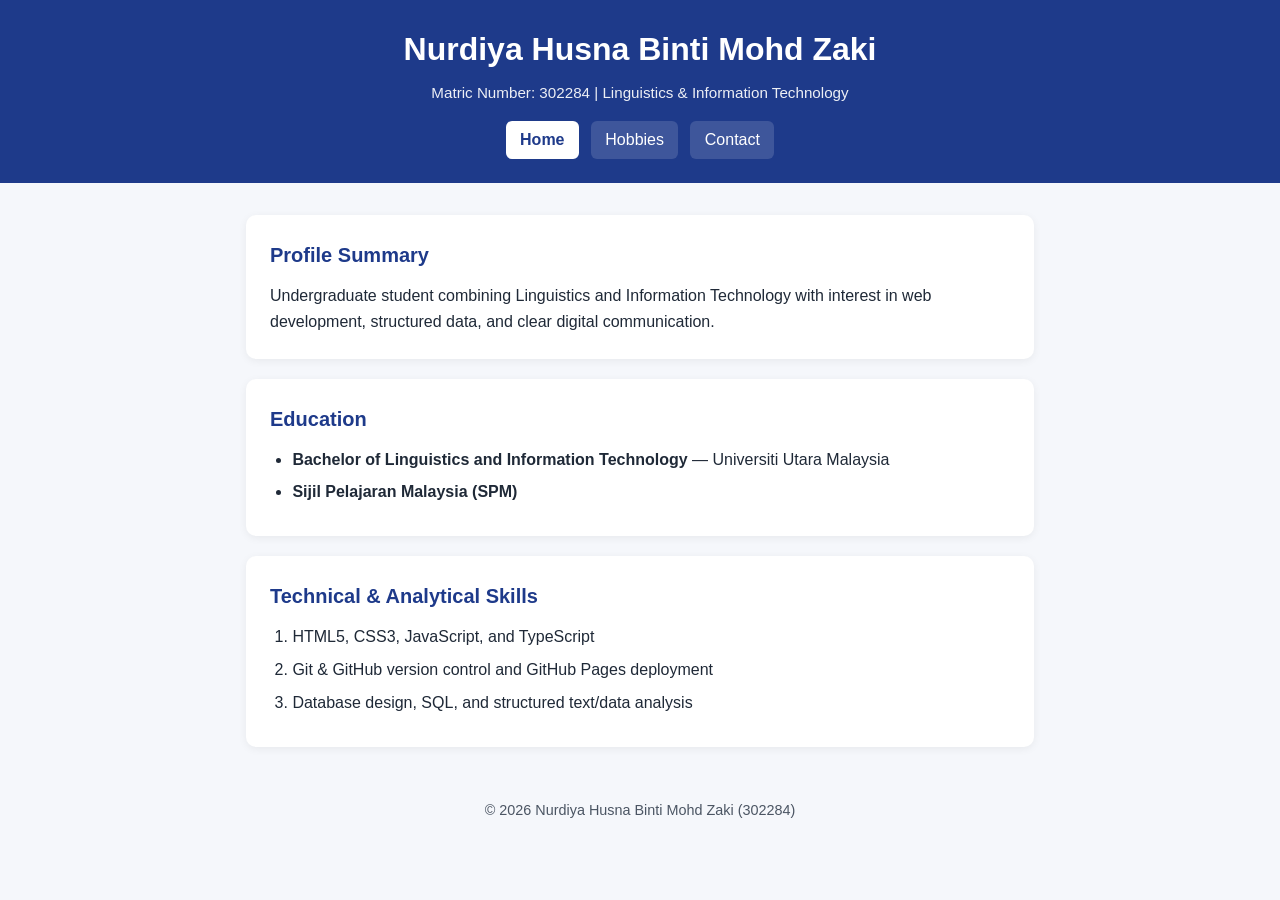
==== index.html @ 5f7b2ba1 "Initial resume site" ====
<!DOCTYPE html>
<html lang="en">
<head>
    <meta charset="UTF-8" />
    <meta name="viewport" content="width=device-width, initial-scale=1.0" />
    <title>Resume - Nurdiya Husna Binti Mohd Zaki</title>
    <link rel="stylesheet" href="style.css" />
</head>
<body>
<header>
    <h1>Nurdiya Husna Binti Mohd Zaki</h1>
    <p>Matric Number: 302284 | Linguistics &amp; Information Technology</p>
    <nav>
        <a href="index.html" class="active">Home</a>
        <a href="hobbies.html">Hobbies</a>
        <a href="contact.html">Contact</a>
    </nav>
</header>

<main>
    <section class="card">
        <h2>Profile Summary</h2>
        <p>
            Undergraduate student combining Linguistics and Information Technology with interest in
            web development, structured data, and clear digital communication.
        </p>
    </section>

    <section class="card">
        <h2>Education</h2>
        <ul>
            <li><strong>Bachelor of Linguistics and Information Technology</strong> — Universiti Utara Malaysia</li>
            <li><strong>Sijil Pelajaran Malaysia (SPM)</strong></li>
        </ul>
    </section>

    <section class="card">
        <h2>Technical &amp; Analytical Skills</h2>
        <ol>
            <li>HTML5, CSS3, JavaScript, and TypeScript</li>
            <li>Git &amp; GitHub version control and GitHub Pages deployment</li>
            <li>Database design, SQL, and structured text/data analysis</li>
        </ol>
    </section>
</main>

<footer>
    <p>&copy; 2026 Nurdiya Husna Binti Mohd Zaki (302284)</p>
</footer>
</body>
</html>
---- style.css ----
* {
    box-sizing: border-box;
    margin: 0;
    padding: 0;
}

body {
    font-family: Arial, Helvetica, sans-serif;
    line-height: 1.6;
    background-color: #f5f7fb;
    color: #1f2937;
}

header {
    background-color: #1e3a8a;
    color: #ffffff;
    padding: 1.5rem 1rem;
    text-align: center;
}

header p {
    margin-top: 0.35rem;
    font-size: 0.95rem;
    opacity: 0.92;
}

nav {
    margin-top: 1rem;
    display: flex;
    justify-content: center;
    gap: 0.75rem;
    flex-wrap: wrap;
}

nav a {
    color: #ffffff;
    text-decoration: none;
    padding: 0.4rem 0.9rem;
    border-radius: 6px;
    background-color: rgba(255, 255, 255, 0.14);
}

nav a:hover,
nav a.active {
    background-color: #ffffff;
    color: #1e3a8a;
    font-weight: bold;
}

main {
    max-width: 820px;
    margin: 2rem auto;
    padding: 0 1rem;
}

.card {
    background-color: #ffffff;
    padding: 1.5rem;
    border-radius: 10px;
    margin-bottom: 1.25rem;
    box-shadow: 0 2px 8px rgba(0, 0, 0, 0.06);
}

.card h2 {
    color: #1e3a8a;
    margin-bottom: 0.75rem;
    font-size: 1.25rem;
}

ul,
ol {
    padding-left: 1.4rem;
}

li {
    margin-bottom: 0.45rem;
}

footer {
    text-align: center;
    padding: 1.25rem 1rem;
    color: #4b5563;
    font-size: 0.9rem;
}
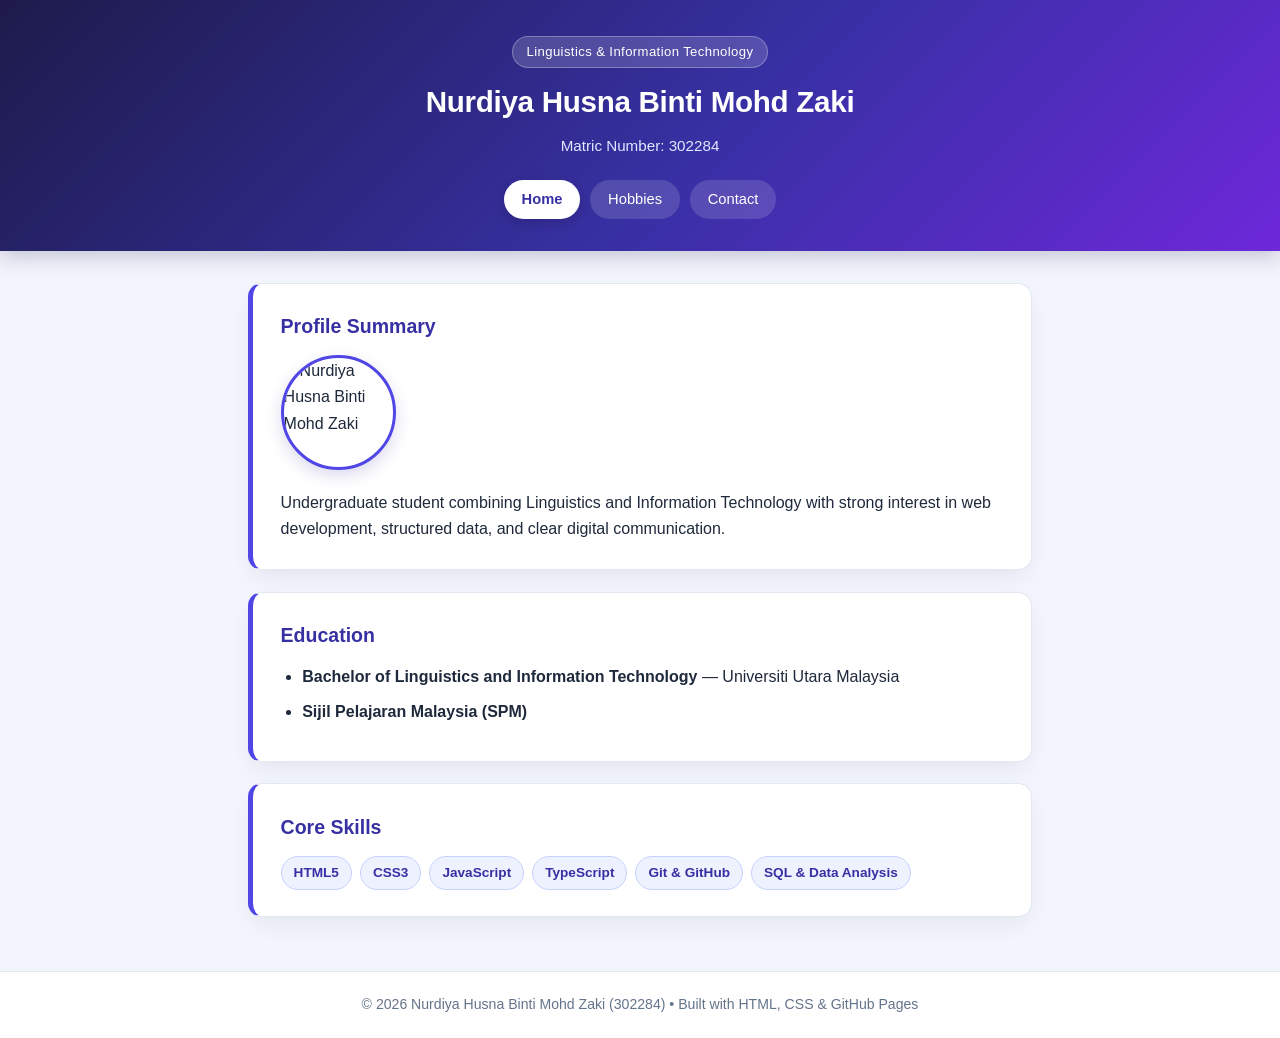
==== commit 1ff3ed60: "Add styling and images to resume pages" ====
--- a/index.html
+++ b/index.html
@@ -8,8 +8,9 @@
 </head>
 <body>
 <header>
+    <span class="role-badge">Linguistics &amp; Information Technology</span>
     <h1>Nurdiya Husna Binti Mohd Zaki</h1>
-    <p>Matric Number: 302284 | Linguistics &amp; Information Technology</p>
+    <p>Matric Number: 302284</p>
     <nav>
         <a href="index.html" class="active">Home</a>
         <a href="hobbies.html">Hobbies</a>
@@ -20,10 +21,13 @@
 <main>
     <section class="card">
         <h2>Profile Summary</h2>
-        <p>
-            Undergraduate student combining Linguistics and Information Technology with interest in
-            web development, structured data, and clear digital communication.
-        </p>
+        <div class="profile-wrap">
+            <img src="images/profile.jpg" alt="Nurdiya Husna Binti Mohd Zaki" class="avatar" />
+            <p>
+                Undergraduate student combining Linguistics and Information Technology with strong interest in
+                web development, structured data, and clear digital communication.
+            </p>
+        </div>
     </section>
 
     <section class="card">
@@ -35,17 +39,20 @@
     </section>
 
     <section class="card">
-        <h2>Technical &amp; Analytical Skills</h2>
-        <ol>
-            <li>HTML5, CSS3, JavaScript, and TypeScript</li>
-            <li>Git &amp; GitHub version control and GitHub Pages deployment</li>
-            <li>Database design, SQL, and structured text/data analysis</li>
-        </ol>
+        <h2>Core Skills</h2>
+        <div class="tags">
+            <span class="tag">HTML5</span>
+            <span class="tag">CSS3</span>
+            <span class="tag">JavaScript</span>
+            <span class="tag">TypeScript</span>
+            <span class="tag">Git &amp; GitHub</span>
+            <span class="tag">SQL &amp; Data Analysis</span>
+        </div>
     </section>
 </main>
 
 <footer>
-    <p>&copy; 2026 Nurdiya Husna Binti Mohd Zaki (302284)</p>
+    <p>&copy; 2026 Nurdiya Husna Binti Mohd Zaki (302284) &bull; Built with HTML, CSS &amp; GitHub Pages</p>
 </footer>
 </body>
 </html>
--- a/style.css
+++ b/style.css
@@ -4,81 +4,187 @@
     padding: 0;
 }
 
+:root {
+    --bg: #f3f5fc;
+    --surface: #ffffff;
+    --primary: #3730a3;
+    --primary-mid: #4f46e5;
+    --accent: #ec4899;
+    --text: #1e293b;
+    --muted: #64748b;
+    --border: #e2e8f0;
+    --shadow: 0 10px 25px -5px rgba(30, 41, 59, 0.08);
+}
+
 body {
-    font-family: Arial, Helvetica, sans-serif;
-    line-height: 1.6;
-    background-color: #f5f7fb;
-    color: #1f2937;
+    font-family: "Segoe UI", Tahoma, Geneva, Verdana, sans-serif;
+    line-height: 1.65;
+    background-color: var(--bg);
+    color: var(--text);
+    min-height: 100vh;
+    display: flex;
+    flex-direction: column;
 }
 
 header {
-    background-color: #1e3a8a;
+    background: linear-gradient(135deg, #1e1b4b 0%, #3730a3 55%, #6d28d9 100%);
     color: #ffffff;
-    padding: 1.5rem 1rem;
+    padding: 2.25rem 1.25rem 2rem;
     text-align: center;
+    box-shadow: 0 6px 20px rgba(30, 27, 75, 0.22);
+}
+
+.role-badge {
+    display: inline-block;
+    background-color: rgba(255, 255, 255, 0.16);
+    border: 1px solid rgba(255, 255, 255, 0.28);
+    padding: 0.25rem 0.85rem;
+    border-radius: 999px;
+    font-size: 0.82rem;
+    letter-spacing: 0.4px;
+    margin-bottom: 0.65rem;
+}
+
+header h1 {
+    font-size: 1.85rem;
+    font-weight: 700;
+    letter-spacing: -0.3px;
 }
 
 header p {
-    margin-top: 0.35rem;
+    margin-top: 0.4rem;
     font-size: 0.95rem;
-    opacity: 0.92;
+    color: #e0e7ff;
 }
 
 nav {
-    margin-top: 1rem;
+    margin-top: 1.35rem;
     display: flex;
     justify-content: center;
-    gap: 0.75rem;
+    gap: 0.65rem;
     flex-wrap: wrap;
 }
 
 nav a {
     color: #ffffff;
     text-decoration: none;
-    padding: 0.4rem 0.9rem;
-    border-radius: 6px;
+    padding: 0.45rem 1.1rem;
+    border-radius: 999px;
     background-color: rgba(255, 255, 255, 0.14);
+    font-size: 0.92rem;
+    font-weight: 500;
+    transition: all 0.22s ease;
 }
 
-nav a:hover,
+nav a:hover {
+    background-color: rgba(255, 255, 255, 0.28);
+    transform: translateY(-1px);
+}
+
 nav a.active {
     background-color: #ffffff;
-    color: #1e3a8a;
-    font-weight: bold;
+    color: var(--primary);
+    font-weight: 700;
+    box-shadow: 0 4px 12px rgba(0, 0, 0, 0.14);
 }
 
 main {
+    width: 100%;
     max-width: 820px;
     margin: 2rem auto;
-    padding: 0 1rem;
+    padding: 0 1.1rem;
+    flex: 1;
 }
 
 .card {
-    background-color: #ffffff;
-    padding: 1.5rem;
-    border-radius: 10px;
-    margin-bottom: 1.25rem;
-    box-shadow: 0 2px 8px rgba(0, 0, 0, 0.06);
+    background-color: var(--surface);
+    padding: 1.65rem 1.75rem;
+    border-radius: 14px;
+    margin-bottom: 1.35rem;
+    border: 1px solid var(--border);
+    border-left: 5px solid var(--primary-mid);
+    box-shadow: var(--shadow);
+    transition: transform 0.22s ease, box-shadow 0.22s ease;
+}
+
+.card:hover {
+    transform: translateY(-3px);
+    box-shadow: 0 14px 30px -8px rgba(30, 41, 59, 0.13);
 }
 
 .card h2 {
-    color: #1e3a8a;
-    margin-bottom: 0.75rem;
-    font-size: 1.25rem;
+    color: var(--primary);
+    margin-bottom: 0.8rem;
+    font-size: 1.22rem;
+    display: flex;
+    align-items: center;
+    gap: 0.45rem;
+}
+
+.profile-wrap {
+    display: flex;
+    align-items: center;
+    gap: 1.25rem;
+    flex-wrap: wrap;
+}
+
+.avatar {
+    width: 115px;
+    height: 115px;
+    object-fit: cover;
+    border-radius: 50%;
+    border: 3px solid var(--primary-mid);
+    box-shadow: 0 6px 16px rgba(55, 48, 163, 0.18);
+}
+
+.banner-img {
+    width: 100%;
+    max-height: 240px;
+    object-fit: cover;
+    border-radius: 10px;
+    margin-bottom: 1rem;
+    border: 1px solid var(--border);
+}
+
+.tags {
+    display: flex;
+    flex-wrap: wrap;
+    gap: 0.5rem;
+    margin-top: 0.5rem;
+}
+
+.tag {
+    background-color: #eef2ff;
+    color: var(--primary);
+    border: 1px solid #c7d2fe;
+    padding: 0.3rem 0.75rem;
+    border-radius: 999px;
+    font-size: 0.85rem;
+    font-weight: 600;
 }
 
 ul,
 ol {
-    padding-left: 1.4rem;
+    padding-left: 1.35rem;
 }
 
 li {
-    margin-bottom: 0.45rem;
+    margin-bottom: 0.55rem;
+}
+
+a {
+    color: var(--primary-mid);
+}
+
+a:hover {
+    color: var(--accent);
 }
 
 footer {
     text-align: center;
-    padding: 1.25rem 1rem;
-    color: #4b5563;
-    font-size: 0.9rem;
+    padding: 1.35rem 1rem;
+    color: var(--muted);
+    font-size: 0.88rem;
+    border-top: 1px solid var(--border);
+    background-color: #ffffff;
 }
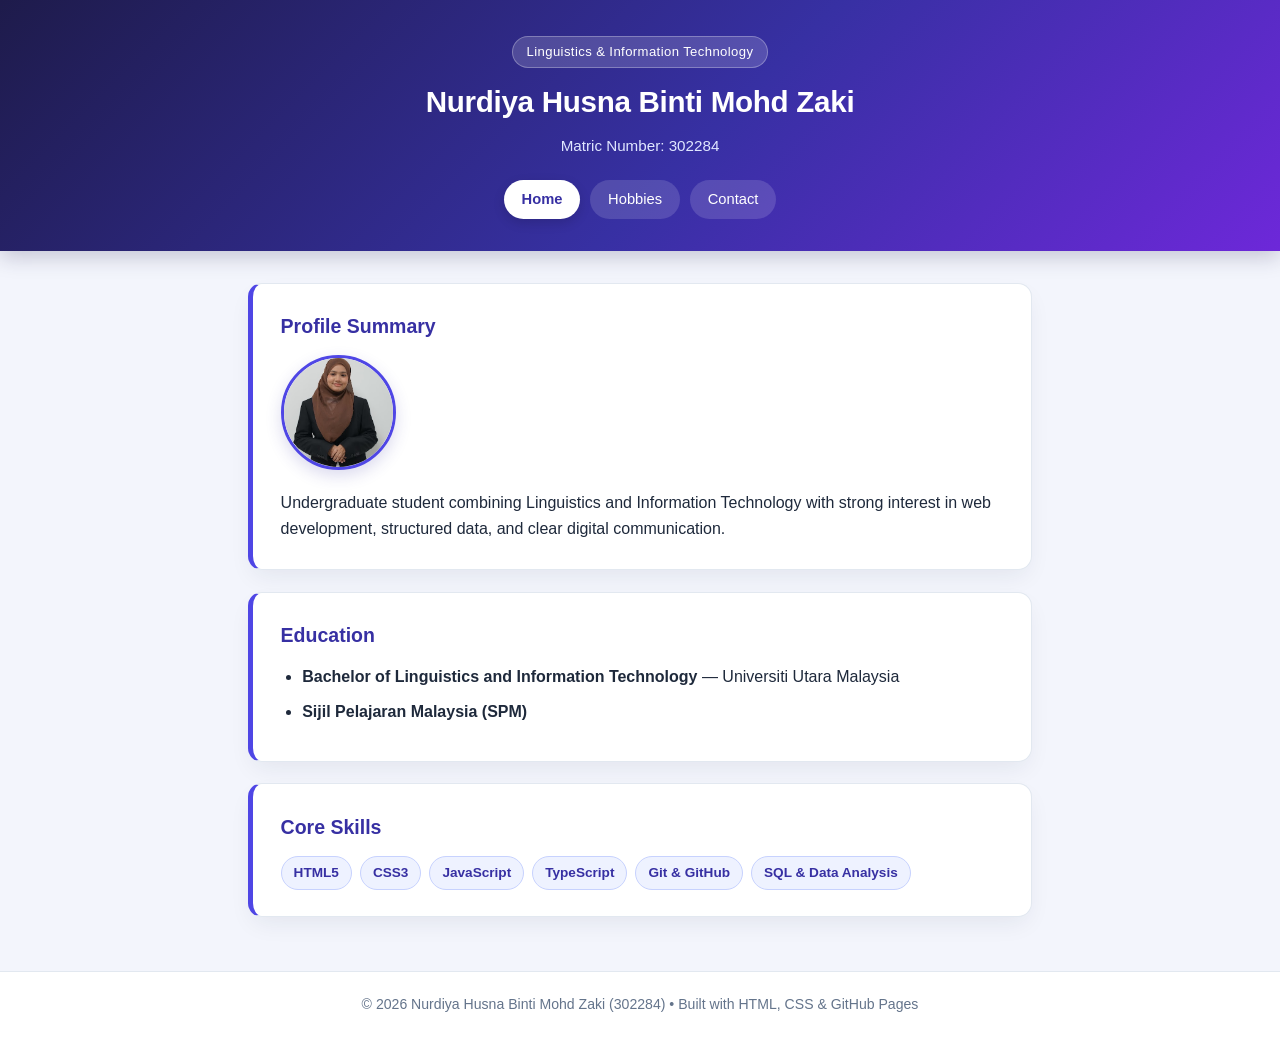
==== commit a6815da6: "Fix profile image extension case to JPG" ====
--- a/index.html
+++ b/index.html
@@ -22,7 +22,7 @@
     <section class="card">
         <h2>Profile Summary</h2>
         <div class="profile-wrap">
-            <img src="images/profile.jpg" alt="Nurdiya Husna Binti Mohd Zaki" class="avatar" />
+            <img src="images/profile.JPG" alt="Nurdiya Husna Binti Mohd Zaki" class="avatar" />
             <p>
                 Undergraduate student combining Linguistics and Information Technology with strong interest in
                 web development, structured data, and clear digital communication.
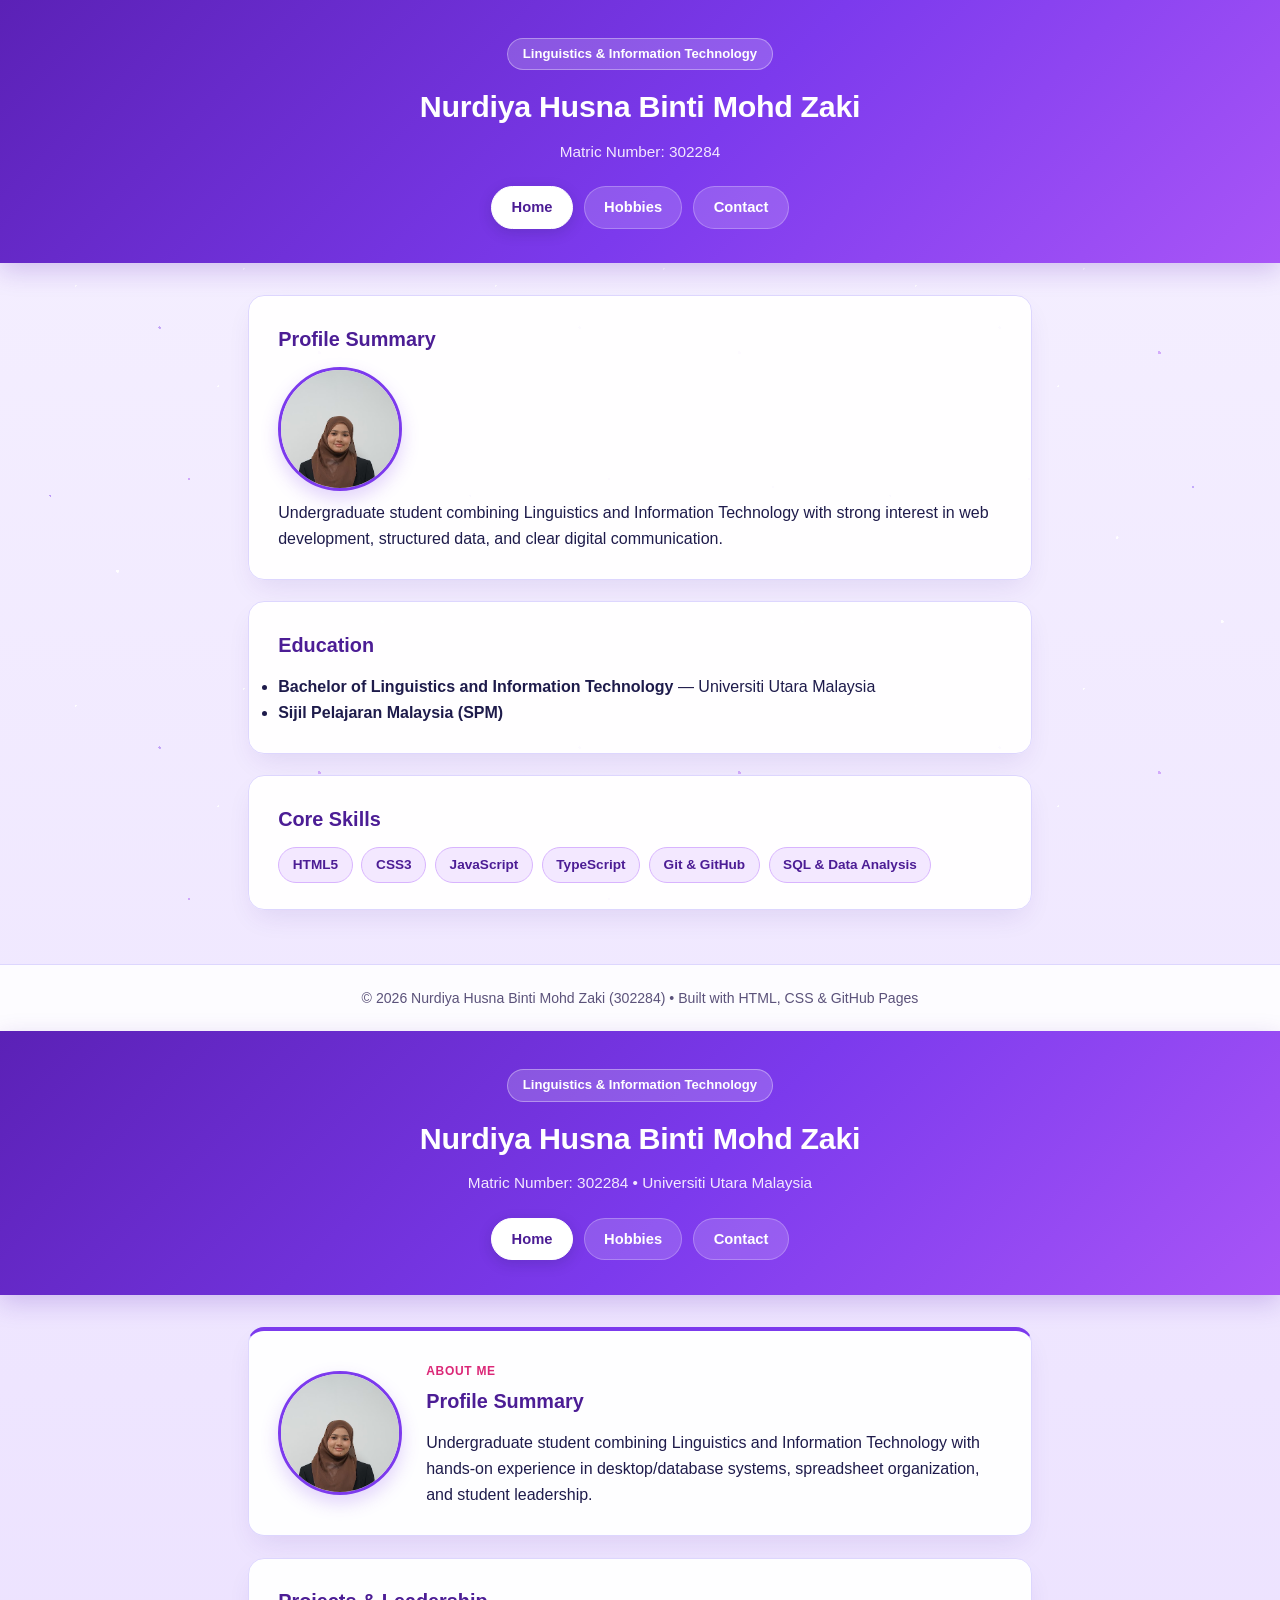
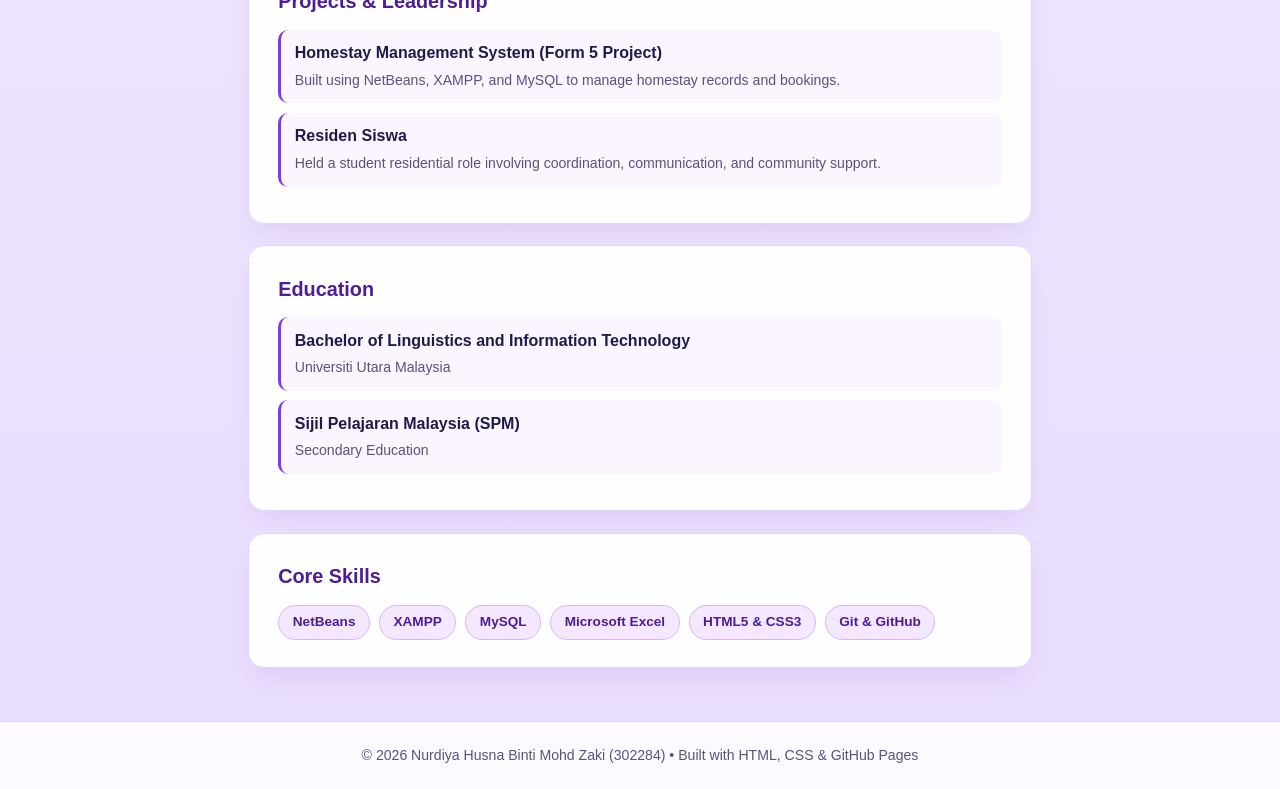
==== commit 46a001c4: "Add soft purple starry background and button press color state" ====
--- a/index.html
+++ b/index.html
@@ -55,4 +55,84 @@
     <p>&copy; 2026 Nurdiya Husna Binti Mohd Zaki (302284) &bull; Built with HTML, CSS &amp; GitHub Pages</p>
 </footer>
 </body>
+</html><!DOCTYPE html>
+<html lang="en">
+<head>
+    <meta charset="UTF-8" />
+    <meta name="viewport" content="width=device-width, initial-scale=1.0" />
+    <title>Resume - Nurdiya Husna Binti Mohd Zaki</title>
+    <link rel="stylesheet" href="style.css" />
+</head>
+<body>
+<header>
+    <div class="header-inner">
+        <span class="role-badge">Linguistics &amp; Information Technology</span>
+        <h1>Nurdiya Husna Binti Mohd Zaki</h1>
+        <p>Matric Number: 302284 &bull; Universiti Utara Malaysia</p>
+        <nav>
+            <a href="index.html" class="active">Home</a>
+            <a href="hobbies.html">Hobbies</a>
+            <a href="contact.html">Contact</a>
+        </nav>
+    </div>
+</header>
+
+<main>
+    <section class="card hero-card">
+        <img src="images/profile.JPG" alt="Profile photo of Nurdiya Husna" class="avatar" />
+        <div class="hero-text">
+            <span class="mini-label">About Me</span>
+            <h2>Profile Summary</h2>
+            <p>
+                Undergraduate student combining Linguistics and Information Technology with hands-on
+                experience in desktop/database systems, spreadsheet organization, and student leadership.
+            </p>
+        </div>
+    </section>
+
+    <section class="card">
+        <h2>Projects &amp; Leadership</h2>
+        <ul class="clean-list">
+            <li>
+                <strong>Homestay Management System (Form 5 Project)</strong>
+                <span>Built using NetBeans, XAMPP, and MySQL to manage homestay records and bookings.</span>
+            </li>
+            <li>
+                <strong>Residen Siswa</strong>
+                <span>Held a student residential role involving coordination, communication, and community support.</span>
+            </li>
+        </ul>
+    </section>
+
+    <section class="card">
+        <h2>Education</h2>
+        <ul class="clean-list">
+            <li>
+                <strong>Bachelor of Linguistics and Information Technology</strong>
+                <span>Universiti Utara Malaysia</span>
+            </li>
+            <li>
+                <strong>Sijil Pelajaran Malaysia (SPM)</strong>
+                <span>Secondary Education</span>
+            </li>
+        </ul>
+    </section>
+
+    <section class="card">
+        <h2>Core Skills</h2>
+        <div class="tags">
+            <span class="tag">NetBeans</span>
+            <span class="tag">XAMPP</span>
+            <span class="tag">MySQL</span>
+            <span class="tag">Microsoft Excel</span>
+            <span class="tag">HTML5 &amp; CSS3</span>
+            <span class="tag">Git &amp; GitHub</span>
+        </div>
+    </section>
+</main>
+
+<footer>
+    <p>&copy; 2026 Nurdiya Husna Binti Mohd Zaki (302284) &bull; Built with HTML, CSS &amp; GitHub Pages</p>
+</footer>
+</body>
 </html>
--- a/style.css
+++ b/style.css
@@ -5,75 +5,114 @@
 }
 
 :root {
-    --bg: #f3f5fc;
-    --surface: #ffffff;
-    --primary: #3730a3;
-    --primary-mid: #4f46e5;
-    --accent: #ec4899;
-    --text: #1e293b;
-    --muted: #64748b;
-    --border: #e2e8f0;
-    --shadow: 0 10px 25px -5px rgba(30, 41, 59, 0.08);
+    --bg-top: #f5f0ff;
+    --bg-bottom: #e9ddff;
+    --surface: rgba(255, 255, 255, 0.94);
+    --primary: #4c1d95;
+    --primary-mid: #7c3aed;
+    --accent: #db2777;
+    --soft-purple: #f3e8ff;
+    --text: #1e1b4b;
+    --muted: #5b527a;
+    --border: #ddd6fe;
+    --shadow: 0 12px 28px -8px rgba(76, 29, 149, 0.12);
 }
 
 body {
     font-family: "Segoe UI", Tahoma, Geneva, Verdana, sans-serif;
     line-height: 1.65;
-    background-color: var(--bg);
+    background: linear-gradient(180deg, var(--bg-top) 0%, var(--bg-bottom) 100%);
     color: var(--text);
     min-height: 100vh;
     display: flex;
     flex-direction: column;
+    position: relative;
+    overflow-x: hidden;
+}
+
+/* Bintang-bintang halus di latar belakang */
+body::before {
+    content: "";
+    position: fixed;
+    inset: 0;
+    pointer-events: none;
+    z-index: 0;
+    background-image:
+            radial-gradient(2px 2px at 12% 18%, rgba(124, 58, 237, 0.45) 50%, transparent 55%),
+            radial-gradient(3px 3px at 28% 36%, rgba(255, 255, 255, 0.95) 50%, transparent 55%),
+            radial-gradient(2px 2px at 45% 14%, rgba(168, 85, 247, 0.45) 50%, transparent 55%),
+            radial-gradient(2.5px 2.5px at 66% 28%, rgba(255, 255, 255, 0.9) 50%, transparent 55%),
+            radial-gradient(2px 2px at 84% 16%, rgba(139, 92, 246, 0.45) 50%, transparent 55%),
+            radial-gradient(3px 3px at 91% 48%, rgba(255, 255, 255, 0.9) 50%, transparent 55%),
+            radial-gradient(2px 2px at 18% 68%, rgba(255, 255, 255, 0.88) 50%, transparent 55%),
+            radial-gradient(2.5px 2.5px at 38% 78%, rgba(124, 58, 237, 0.4) 50%, transparent 55%),
+            radial-gradient(2px 2px at 58% 64%, rgba(255, 255, 255, 0.9) 50%, transparent 55%),
+            radial-gradient(3px 3px at 76% 84%, rgba(168, 85, 247, 0.42) 50%, transparent 55%),
+            radial-gradient(2px 2px at 52% 92%, rgba(255, 255, 255, 0.85) 50%, transparent 55%);
+    background-size: 420px 420px;
+}
+
+header,
+main,
+footer {
+    position: relative;
+    z-index: 1;
 }
 
 header {
-    background: linear-gradient(135deg, #1e1b4b 0%, #3730a3 55%, #6d28d9 100%);
+    background: linear-gradient(135deg, #5b21b6 0%, #7c3aed 55%, #a855f7 100%);
     color: #ffffff;
-    padding: 2.25rem 1.25rem 2rem;
+    padding: 2.35rem 1.25rem 2.15rem;
     text-align: center;
-    box-shadow: 0 6px 20px rgba(30, 27, 75, 0.22);
+    box-shadow: 0 8px 24px rgba(91, 33, 182, 0.22);
+}
+
+.header-inner {
+    max-width: 820px;
+    margin: 0 auto;
 }
 
 .role-badge {
     display: inline-block;
-    background-color: rgba(255, 255, 255, 0.16);
-    border: 1px solid rgba(255, 255, 255, 0.28);
-    padding: 0.25rem 0.85rem;
+    background-color: rgba(255, 255, 255, 0.18);
+    border: 1px solid rgba(255, 255, 255, 0.35);
+    padding: 0.28rem 0.9rem;
     border-radius: 999px;
     font-size: 0.82rem;
-    letter-spacing: 0.4px;
-    margin-bottom: 0.65rem;
+    font-weight: 600;
+    margin-bottom: 0.7rem;
 }
 
 header h1 {
-    font-size: 1.85rem;
+    font-size: 1.9rem;
     font-weight: 700;
     letter-spacing: -0.3px;
 }
 
 header p {
-    margin-top: 0.4rem;
-    font-size: 0.95rem;
-    color: #e0e7ff;
+    margin-top: 0.45rem;
+    font-size: 0.96rem;
+    color: #f3e8ff;
 }
 
 nav {
-    margin-top: 1.35rem;
+    margin-top: 1.4rem;
     display: flex;
     justify-content: center;
-    gap: 0.65rem;
+    gap: 0.7rem;
     flex-wrap: wrap;
 }
 
 nav a {
     color: #ffffff;
     text-decoration: none;
-    padding: 0.45rem 1.1rem;
+    padding: 0.5rem 1.2rem;
     border-radius: 999px;
-    background-color: rgba(255, 255, 255, 0.14);
+    background-color: rgba(255, 255, 255, 0.16);
+    border: 1px solid rgba(255, 255, 255, 0.25);
     font-size: 0.92rem;
-    font-weight: 500;
-    transition: all 0.22s ease;
+    font-weight: 600;
+    transition: background-color 0.18s ease, color 0.18s ease, transform 0.15s ease, box-shadow 0.18s ease;
 }
 
 nav a:hover {
@@ -81,103 +120,126 @@
     transform: translateY(-1px);
 }
 
+/* Bila butang ditekan */
+nav a:active {
+    background-color: #f43f5e;
+    border-color: #fda4af;
+    color: #ffffff;
+    transform: scale(0.95);
+    box-shadow: 0 2px 8px rgba(244, 63, 94, 0.35);
+}
+
+/* Butang halaman yang sedang aktif */
 nav a.active {
     background-color: #ffffff;
+    border-color: #ffffff;
     color: var(--primary);
     font-weight: 700;
-    box-shadow: 0 4px 12px rgba(0, 0, 0, 0.14);
+    box-shadow: 0 4px 14px rgba(30, 27, 75, 0.18);
+}
+
+nav a.active:active {
+    background-color: #fde047;
+    border-color: #fef08a;
+    color: #1e1b4b;
+    transform: scale(0.95);
 }
 
 main {
     width: 100%;
     max-width: 820px;
     margin: 2rem auto;
-    padding: 0 1.1rem;
+    padding: 0 1.15rem;
     flex: 1;
 }
 
 .card {
     background-color: var(--surface);
-    padding: 1.65rem 1.75rem;
-    border-radius: 14px;
+    padding: 1.65rem 1.8rem;
+    border-radius: 16px;
     margin-bottom: 1.35rem;
     border: 1px solid var(--border);
-    border-left: 5px solid var(--primary-mid);
     box-shadow: var(--shadow);
-    transition: transform 0.22s ease, box-shadow 0.22s ease;
+    transition: transform 0.2s ease, box-shadow 0.2s ease;
 }
 
 .card:hover {
-    transform: translateY(-3px);
-    box-shadow: 0 14px 30px -8px rgba(30, 41, 59, 0.13);
+    transform: translateY(-2px);
+    box-shadow: 0 16px 32px -10px rgba(76, 29, 149, 0.16);
+}
+
+.hero-card {
+    display: flex;
+    align-items: center;
+    gap: 1.5rem;
+    border-top: 4px solid var(--primary-mid);
+}
+
+.avatar {
+    width: 124px;
+    height: 124px;
+    flex-shrink: 0;
+    object-fit: cover;
+    object-position: center top;
+    border-radius: 50%;
+    border: 3px solid var(--primary-mid);
+    background-color: var(--soft-purple);
+    box-shadow: 0 8px 18px rgba(124, 58, 237, 0.22);
+}
+
+.mini-label {
+    display: inline-block;
+    font-size: 0.75rem;
+    font-weight: 700;
+    text-transform: uppercase;
+    letter-spacing: 0.7px;
+    color: var(--accent);
+    margin-bottom: 0.2rem;
 }
 
 .card h2 {
     color: var(--primary);
-    margin-bottom: 0.8rem;
-    font-size: 1.22rem;
-    display: flex;
-    align-items: center;
-    gap: 0.45rem;
-}
-
-.profile-wrap {
-    display: flex;
-    align-items: center;
-    gap: 1.25rem;
+    margin-bottom: 0.75rem;
+    font-size: 1.24rem;
+}
+
+.clean-list {
+    list-style: none;
+    padding-left: 0;
+}
+
+.clean-list li {
+    padding: 0.65rem 0.85rem;
+    border-radius: 10px;
+    background-color: #faf5ff;
+    border-left: 3px solid var(--primary-mid);
+    margin-bottom: 0.6rem;
+}
+
+.clean-list li strong {
+    display: block;
+    color: var(--text);
+}
+
+.clean-list li span {
+    font-size: 0.88rem;
+    color: var(--muted);
+}
+
+.tags {
+    display: flex;
     flex-wrap: wrap;
-}
-
-.avatar {
-    width: 115px;
-    height: 115px;
-    object-fit: cover;
-    border-radius: 50%;
-    border: 3px solid var(--primary-mid);
-    box-shadow: 0 6px 16px rgba(55, 48, 163, 0.18);
-}
-
-.banner-img {
-    width: 100%;
-    max-height: 240px;
-    object-fit: cover;
-    border-radius: 10px;
-    margin-bottom: 1rem;
-    border: 1px solid var(--border);
-}
-
-.tags {
-    display: flex;
-    flex-wrap: wrap;
-    gap: 0.5rem;
-    margin-top: 0.5rem;
+    gap: 0.55rem;
 }
 
 .tag {
-    background-color: #eef2ff;
+    background-color: var(--soft-purple);
     color: var(--primary);
-    border: 1px solid #c7d2fe;
-    padding: 0.3rem 0.75rem;
+    border: 1px solid #d8b4fe;
+    padding: 0.35rem 0.85rem;
     border-radius: 999px;
     font-size: 0.85rem;
     font-weight: 600;
-}
-
-ul,
-ol {
-    padding-left: 1.35rem;
-}
-
-li {
-    margin-bottom: 0.55rem;
-}
-
-a {
-    color: var(--primary-mid);
-}
-
-a:hover {
-    color: var(--accent);
 }
 
 footer {
@@ -186,5 +248,12 @@
     color: var(--muted);
     font-size: 0.88rem;
     border-top: 1px solid var(--border);
-    background-color: #ffffff;
+    background-color: rgba(255, 255, 255, 0.85);
+}
+
+@media (max-width: 600px) {
+    .hero-card {
+        flex-direction: column;
+        text-align: center;
+    }
 }
--- a/style.css
+++ b/style.css
@@ -5,75 +5,114 @@
 }
 
 :root {
-    --bg: #f3f5fc;
-    --surface: #ffffff;
-    --primary: #3730a3;
-    --primary-mid: #4f46e5;
-    --accent: #ec4899;
-    --text: #1e293b;
-    --muted: #64748b;
-    --border: #e2e8f0;
-    --shadow: 0 10px 25px -5px rgba(30, 41, 59, 0.08);
+    --bg-top: #f5f0ff;
+    --bg-bottom: #e9ddff;
+    --surface: rgba(255, 255, 255, 0.94);
+    --primary: #4c1d95;
+    --primary-mid: #7c3aed;
+    --accent: #db2777;
+    --soft-purple: #f3e8ff;
+    --text: #1e1b4b;
+    --muted: #5b527a;
+    --border: #ddd6fe;
+    --shadow: 0 12px 28px -8px rgba(76, 29, 149, 0.12);
 }
 
 body {
     font-family: "Segoe UI", Tahoma, Geneva, Verdana, sans-serif;
     line-height: 1.65;
-    background-color: var(--bg);
+    background: linear-gradient(180deg, var(--bg-top) 0%, var(--bg-bottom) 100%);
     color: var(--text);
     min-height: 100vh;
     display: flex;
     flex-direction: column;
+    position: relative;
+    overflow-x: hidden;
+}
+
+/* Bintang-bintang halus di latar belakang */
+body::before {
+    content: "";
+    position: fixed;
+    inset: 0;
+    pointer-events: none;
+    z-index: 0;
+    background-image:
+            radial-gradient(2px 2px at 12% 18%, rgba(124, 58, 237, 0.45) 50%, transparent 55%),
+            radial-gradient(3px 3px at 28% 36%, rgba(255, 255, 255, 0.95) 50%, transparent 55%),
+            radial-gradient(2px 2px at 45% 14%, rgba(168, 85, 247, 0.45) 50%, transparent 55%),
+            radial-gradient(2.5px 2.5px at 66% 28%, rgba(255, 255, 255, 0.9) 50%, transparent 55%),
+            radial-gradient(2px 2px at 84% 16%, rgba(139, 92, 246, 0.45) 50%, transparent 55%),
+            radial-gradient(3px 3px at 91% 48%, rgba(255, 255, 255, 0.9) 50%, transparent 55%),
+            radial-gradient(2px 2px at 18% 68%, rgba(255, 255, 255, 0.88) 50%, transparent 55%),
+            radial-gradient(2.5px 2.5px at 38% 78%, rgba(124, 58, 237, 0.4) 50%, transparent 55%),
+            radial-gradient(2px 2px at 58% 64%, rgba(255, 255, 255, 0.9) 50%, transparent 55%),
+            radial-gradient(3px 3px at 76% 84%, rgba(168, 85, 247, 0.42) 50%, transparent 55%),
+            radial-gradient(2px 2px at 52% 92%, rgba(255, 255, 255, 0.85) 50%, transparent 55%);
+    background-size: 420px 420px;
+}
+
+header,
+main,
+footer {
+    position: relative;
+    z-index: 1;
 }
 
 header {
-    background: linear-gradient(135deg, #1e1b4b 0%, #3730a3 55%, #6d28d9 100%);
+    background: linear-gradient(135deg, #5b21b6 0%, #7c3aed 55%, #a855f7 100%);
     color: #ffffff;
-    padding: 2.25rem 1.25rem 2rem;
+    padding: 2.35rem 1.25rem 2.15rem;
     text-align: center;
-    box-shadow: 0 6px 20px rgba(30, 27, 75, 0.22);
+    box-shadow: 0 8px 24px rgba(91, 33, 182, 0.22);
+}
+
+.header-inner {
+    max-width: 820px;
+    margin: 0 auto;
 }
 
 .role-badge {
     display: inline-block;
-    background-color: rgba(255, 255, 255, 0.16);
-    border: 1px solid rgba(255, 255, 255, 0.28);
-    padding: 0.25rem 0.85rem;
+    background-color: rgba(255, 255, 255, 0.18);
+    border: 1px solid rgba(255, 255, 255, 0.35);
+    padding: 0.28rem 0.9rem;
     border-radius: 999px;
     font-size: 0.82rem;
-    letter-spacing: 0.4px;
-    margin-bottom: 0.65rem;
+    font-weight: 600;
+    margin-bottom: 0.7rem;
 }
 
 header h1 {
-    font-size: 1.85rem;
+    font-size: 1.9rem;
     font-weight: 700;
     letter-spacing: -0.3px;
 }
 
 header p {
-    margin-top: 0.4rem;
-    font-size: 0.95rem;
-    color: #e0e7ff;
+    margin-top: 0.45rem;
+    font-size: 0.96rem;
+    color: #f3e8ff;
 }
 
 nav {
-    margin-top: 1.35rem;
+    margin-top: 1.4rem;
     display: flex;
     justify-content: center;
-    gap: 0.65rem;
+    gap: 0.7rem;
     flex-wrap: wrap;
 }
 
 nav a {
     color: #ffffff;
     text-decoration: none;
-    padding: 0.45rem 1.1rem;
+    padding: 0.5rem 1.2rem;
     border-radius: 999px;
-    background-color: rgba(255, 255, 255, 0.14);
+    background-color: rgba(255, 255, 255, 0.16);
+    border: 1px solid rgba(255, 255, 255, 0.25);
     font-size: 0.92rem;
-    font-weight: 500;
-    transition: all 0.22s ease;
+    font-weight: 600;
+    transition: background-color 0.18s ease, color 0.18s ease, transform 0.15s ease, box-shadow 0.18s ease;
 }
 
 nav a:hover {
@@ -81,103 +120,126 @@
     transform: translateY(-1px);
 }
 
+/* Bila butang ditekan */
+nav a:active {
+    background-color: #f43f5e;
+    border-color: #fda4af;
+    color: #ffffff;
+    transform: scale(0.95);
+    box-shadow: 0 2px 8px rgba(244, 63, 94, 0.35);
+}
+
+/* Butang halaman yang sedang aktif */
 nav a.active {
     background-color: #ffffff;
+    border-color: #ffffff;
     color: var(--primary);
     font-weight: 700;
-    box-shadow: 0 4px 12px rgba(0, 0, 0, 0.14);
+    box-shadow: 0 4px 14px rgba(30, 27, 75, 0.18);
+}
+
+nav a.active:active {
+    background-color: #fde047;
+    border-color: #fef08a;
+    color: #1e1b4b;
+    transform: scale(0.95);
 }
 
 main {
     width: 100%;
     max-width: 820px;
     margin: 2rem auto;
-    padding: 0 1.1rem;
+    padding: 0 1.15rem;
     flex: 1;
 }
 
 .card {
     background-color: var(--surface);
-    padding: 1.65rem 1.75rem;
-    border-radius: 14px;
+    padding: 1.65rem 1.8rem;
+    border-radius: 16px;
     margin-bottom: 1.35rem;
     border: 1px solid var(--border);
-    border-left: 5px solid var(--primary-mid);
     box-shadow: var(--shadow);
-    transition: transform 0.22s ease, box-shadow 0.22s ease;
+    transition: transform 0.2s ease, box-shadow 0.2s ease;
 }
 
 .card:hover {
-    transform: translateY(-3px);
-    box-shadow: 0 14px 30px -8px rgba(30, 41, 59, 0.13);
+    transform: translateY(-2px);
+    box-shadow: 0 16px 32px -10px rgba(76, 29, 149, 0.16);
+}
+
+.hero-card {
+    display: flex;
+    align-items: center;
+    gap: 1.5rem;
+    border-top: 4px solid var(--primary-mid);
+}
+
+.avatar {
+    width: 124px;
+    height: 124px;
+    flex-shrink: 0;
+    object-fit: cover;
+    object-position: center top;
+    border-radius: 50%;
+    border: 3px solid var(--primary-mid);
+    background-color: var(--soft-purple);
+    box-shadow: 0 8px 18px rgba(124, 58, 237, 0.22);
+}
+
+.mini-label {
+    display: inline-block;
+    font-size: 0.75rem;
+    font-weight: 700;
+    text-transform: uppercase;
+    letter-spacing: 0.7px;
+    color: var(--accent);
+    margin-bottom: 0.2rem;
 }
 
 .card h2 {
     color: var(--primary);
-    margin-bottom: 0.8rem;
-    font-size: 1.22rem;
-    display: flex;
-    align-items: center;
-    gap: 0.45rem;
-}
-
-.profile-wrap {
-    display: flex;
-    align-items: center;
-    gap: 1.25rem;
+    margin-bottom: 0.75rem;
+    font-size: 1.24rem;
+}
+
+.clean-list {
+    list-style: none;
+    padding-left: 0;
+}
+
+.clean-list li {
+    padding: 0.65rem 0.85rem;
+    border-radius: 10px;
+    background-color: #faf5ff;
+    border-left: 3px solid var(--primary-mid);
+    margin-bottom: 0.6rem;
+}
+
+.clean-list li strong {
+    display: block;
+    color: var(--text);
+}
+
+.clean-list li span {
+    font-size: 0.88rem;
+    color: var(--muted);
+}
+
+.tags {
+    display: flex;
     flex-wrap: wrap;
-}
-
-.avatar {
-    width: 115px;
-    height: 115px;
-    object-fit: cover;
-    border-radius: 50%;
-    border: 3px solid var(--primary-mid);
-    box-shadow: 0 6px 16px rgba(55, 48, 163, 0.18);
-}
-
-.banner-img {
-    width: 100%;
-    max-height: 240px;
-    object-fit: cover;
-    border-radius: 10px;
-    margin-bottom: 1rem;
-    border: 1px solid var(--border);
-}
-
-.tags {
-    display: flex;
-    flex-wrap: wrap;
-    gap: 0.5rem;
-    margin-top: 0.5rem;
+    gap: 0.55rem;
 }
 
 .tag {
-    background-color: #eef2ff;
+    background-color: var(--soft-purple);
     color: var(--primary);
-    border: 1px solid #c7d2fe;
-    padding: 0.3rem 0.75rem;
+    border: 1px solid #d8b4fe;
+    padding: 0.35rem 0.85rem;
     border-radius: 999px;
     font-size: 0.85rem;
     font-weight: 600;
-}
-
-ul,
-ol {
-    padding-left: 1.35rem;
-}
-
-li {
-    margin-bottom: 0.55rem;
-}
-
-a {
-    color: var(--primary-mid);
-}
-
-a:hover {
-    color: var(--accent);
 }
 
 footer {
@@ -186,5 +248,12 @@
     color: var(--muted);
     font-size: 0.88rem;
     border-top: 1px solid var(--border);
-    background-color: #ffffff;
+    background-color: rgba(255, 255, 255, 0.85);
+}
+
+@media (max-width: 600px) {
+    .hero-card {
+        flex-direction: column;
+        text-align: center;
+    }
 }
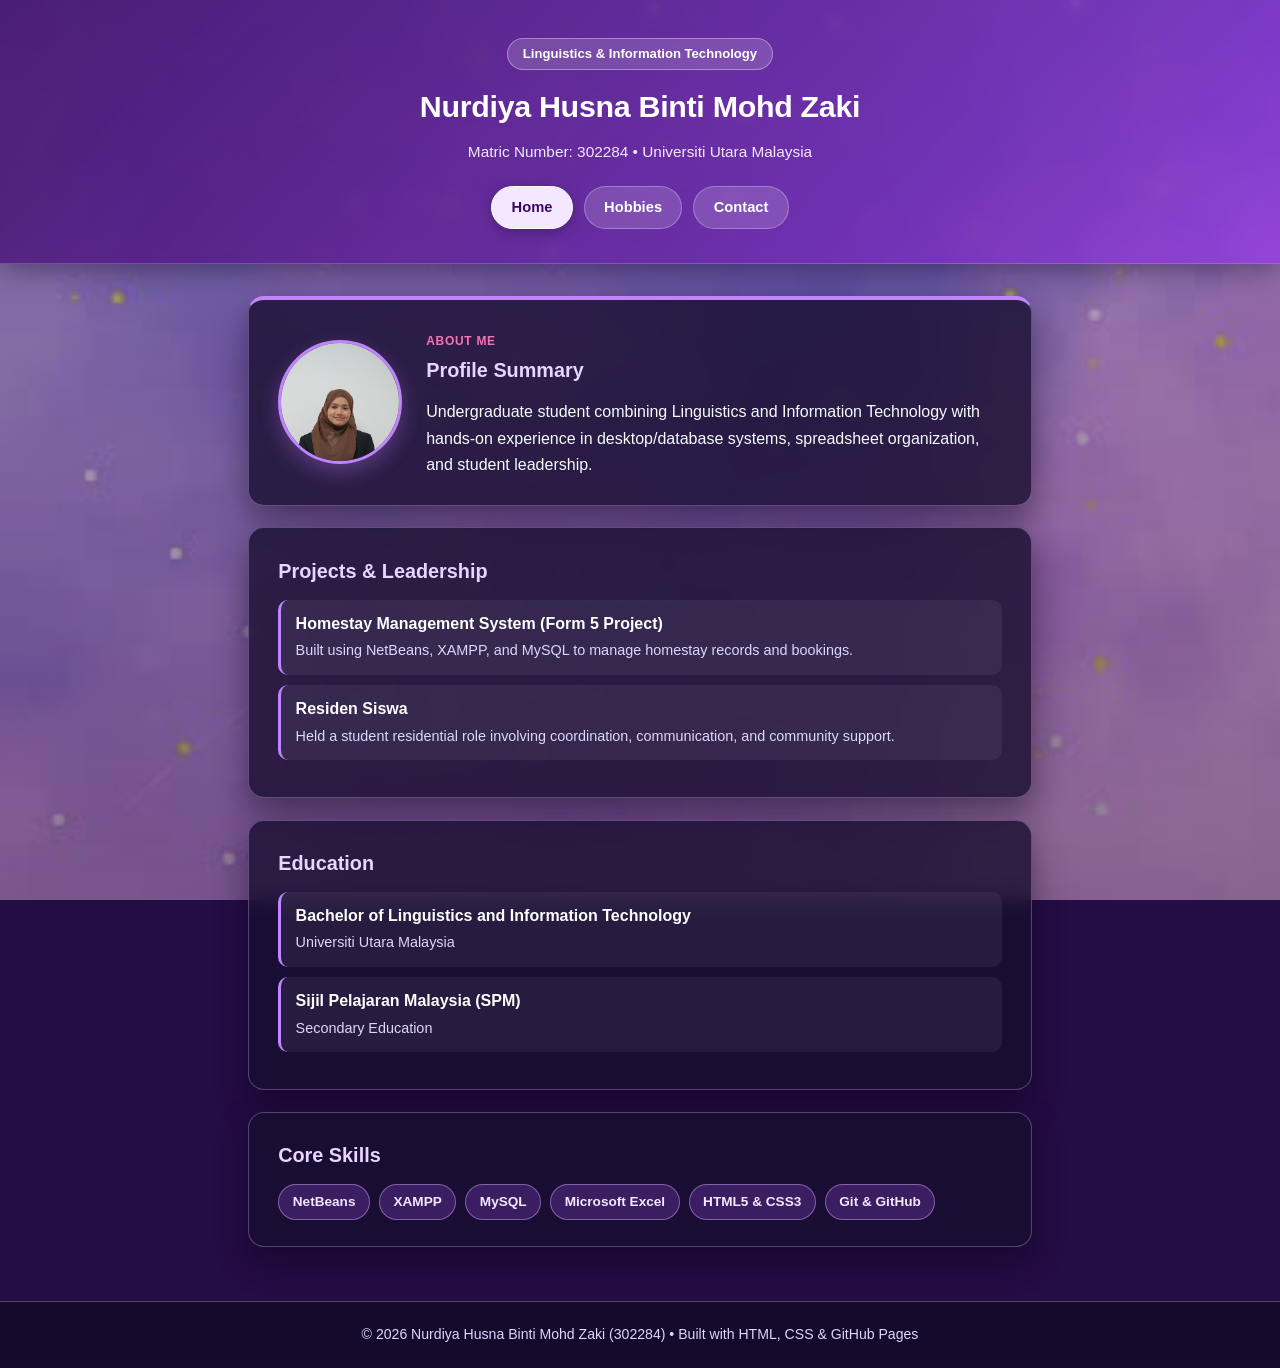
==== commit 50f01243: "Replace CSS with starry purple background and clean layout" ====
--- a/index.html
+++ b/index.html
@@ -1,61 +1,4 @@
 <!DOCTYPE html>
-<html lang="en">
-<head>
-    <meta charset="UTF-8" />
-    <meta name="viewport" content="width=device-width, initial-scale=1.0" />
-    <title>Resume - Nurdiya Husna Binti Mohd Zaki</title>
-    <link rel="stylesheet" href="style.css" />
-</head>
-<body>
-<header>
-    <span class="role-badge">Linguistics &amp; Information Technology</span>
-    <h1>Nurdiya Husna Binti Mohd Zaki</h1>
-    <p>Matric Number: 302284</p>
-    <nav>
-        <a href="index.html" class="active">Home</a>
-        <a href="hobbies.html">Hobbies</a>
-        <a href="contact.html">Contact</a>
-    </nav>
-</header>
-
-<main>
-    <section class="card">
-        <h2>Profile Summary</h2>
-        <div class="profile-wrap">
-            <img src="images/profile.JPG" alt="Nurdiya Husna Binti Mohd Zaki" class="avatar" />
-            <p>
-                Undergraduate student combining Linguistics and Information Technology with strong interest in
-                web development, structured data, and clear digital communication.
-            </p>
-        </div>
-    </section>
-
-    <section class="card">
-        <h2>Education</h2>
-        <ul>
-            <li><strong>Bachelor of Linguistics and Information Technology</strong> — Universiti Utara Malaysia</li>
-            <li><strong>Sijil Pelajaran Malaysia (SPM)</strong></li>
-        </ul>
-    </section>
-
-    <section class="card">
-        <h2>Core Skills</h2>
-        <div class="tags">
-            <span class="tag">HTML5</span>
-            <span class="tag">CSS3</span>
-            <span class="tag">JavaScript</span>
-            <span class="tag">TypeScript</span>
-            <span class="tag">Git &amp; GitHub</span>
-            <span class="tag">SQL &amp; Data Analysis</span>
-        </div>
-    </section>
-</main>
-
-<footer>
-    <p>&copy; 2026 Nurdiya Husna Binti Mohd Zaki (302284) &bull; Built with HTML, CSS &amp; GitHub Pages</p>
-</footer>
-</body>
-</html><!DOCTYPE html>
 <html lang="en">
 <head>
     <meta charset="UTF-8" />
--- a/style.css
+++ b/style.css
@@ -5,66 +5,42 @@
 }
 
 :root {
-    --bg-top: #f5f0ff;
-    --bg-bottom: #e9ddff;
-    --surface: rgba(255, 255, 255, 0.94);
-    --primary: #4c1d95;
-    --primary-mid: #7c3aed;
-    --accent: #db2777;
-    --soft-purple: #f3e8ff;
-    --text: #1e1b4b;
-    --muted: #5b527a;
-    --border: #ddd6fe;
-    --shadow: 0 12px 28px -8px rgba(76, 29, 149, 0.12);
+    --surface: rgba(24, 14, 48, 0.8);
+    --surface-hover: rgba(34, 20, 68, 0.9);
+    --primary: #e9d5ff;
+    --primary-bright: #c084fc;
+    --accent: #f472b6;
+    --soft-pill: rgba(168, 85, 247, 0.24);
+    --text: #f8fafc;
+    --muted: #ddd6fe;
+    --border: rgba(216, 180, 254, 0.32);
+    --shadow: 0 14px 32px rgba(9, 4, 22, 0.45);
 }
 
 body {
     font-family: "Segoe UI", Tahoma, Geneva, Verdana, sans-serif;
     line-height: 1.65;
-    background: linear-gradient(180deg, var(--bg-top) 0%, var(--bg-bottom) 100%);
+    background-color: #240c44;
+    background-image:
+            linear-gradient(180deg, rgba(28, 12, 54, 0.32) 0%, rgba(15, 6, 30, 0.48) 100%),
+            url("images/background.jpg");
+    background-size: cover;
+    background-position: center bottom;
+    background-attachment: fixed;
     color: var(--text);
     min-height: 100vh;
     display: flex;
     flex-direction: column;
-    position: relative;
-    overflow-x: hidden;
-}
-
-/* Bintang-bintang halus di latar belakang */
-body::before {
-    content: "";
-    position: fixed;
-    inset: 0;
-    pointer-events: none;
-    z-index: 0;
-    background-image:
-            radial-gradient(2px 2px at 12% 18%, rgba(124, 58, 237, 0.45) 50%, transparent 55%),
-            radial-gradient(3px 3px at 28% 36%, rgba(255, 255, 255, 0.95) 50%, transparent 55%),
-            radial-gradient(2px 2px at 45% 14%, rgba(168, 85, 247, 0.45) 50%, transparent 55%),
-            radial-gradient(2.5px 2.5px at 66% 28%, rgba(255, 255, 255, 0.9) 50%, transparent 55%),
-            radial-gradient(2px 2px at 84% 16%, rgba(139, 92, 246, 0.45) 50%, transparent 55%),
-            radial-gradient(3px 3px at 91% 48%, rgba(255, 255, 255, 0.9) 50%, transparent 55%),
-            radial-gradient(2px 2px at 18% 68%, rgba(255, 255, 255, 0.88) 50%, transparent 55%),
-            radial-gradient(2.5px 2.5px at 38% 78%, rgba(124, 58, 237, 0.4) 50%, transparent 55%),
-            radial-gradient(2px 2px at 58% 64%, rgba(255, 255, 255, 0.9) 50%, transparent 55%),
-            radial-gradient(3px 3px at 76% 84%, rgba(168, 85, 247, 0.42) 50%, transparent 55%),
-            radial-gradient(2px 2px at 52% 92%, rgba(255, 255, 255, 0.85) 50%, transparent 55%);
-    background-size: 420px 420px;
-}
-
-header,
-main,
-footer {
-    position: relative;
-    z-index: 1;
 }
 
 header {
-    background: linear-gradient(135deg, #5b21b6 0%, #7c3aed 55%, #a855f7 100%);
+    background: linear-gradient(135deg, rgba(59, 7, 100, 0.78) 0%, rgba(107, 33, 168, 0.74) 60%, rgba(147, 51, 234, 0.7) 100%);
+    backdrop-filter: blur(8px);
     color: #ffffff;
     padding: 2.35rem 1.25rem 2.15rem;
     text-align: center;
-    box-shadow: 0 8px 24px rgba(91, 33, 182, 0.22);
+    border-bottom: 1px solid var(--border);
+    box-shadow: 0 8px 24px rgba(10, 3, 24, 0.35);
 }
 
 .header-inner {
@@ -74,7 +50,7 @@
 
 .role-badge {
     display: inline-block;
-    background-color: rgba(255, 255, 255, 0.18);
+    background-color: rgba(255, 255, 255, 0.16);
     border: 1px solid rgba(255, 255, 255, 0.35);
     padding: 0.28rem 0.9rem;
     border-radius: 999px;
@@ -109,7 +85,7 @@
     padding: 0.5rem 1.2rem;
     border-radius: 999px;
     background-color: rgba(255, 255, 255, 0.16);
-    border: 1px solid rgba(255, 255, 255, 0.25);
+    border: 1px solid rgba(255, 255, 255, 0.28);
     font-size: 0.92rem;
     font-weight: 600;
     transition: background-color 0.18s ease, color 0.18s ease, transform 0.15s ease, box-shadow 0.18s ease;
@@ -120,26 +96,24 @@
     transform: translateY(-1px);
 }
 
-/* Bila butang ditekan */
 nav a:active {
-    background-color: #f43f5e;
-    border-color: #fda4af;
+    background-color: #ec4899;
+    border-color: #f9a8d4;
     color: #ffffff;
     transform: scale(0.95);
-    box-shadow: 0 2px 8px rgba(244, 63, 94, 0.35);
-}
-
-/* Butang halaman yang sedang aktif */
+    box-shadow: 0 2px 10px rgba(236, 72, 153, 0.45);
+}
+
 nav a.active {
-    background-color: #ffffff;
+    background-color: #f3e8ff;
     border-color: #ffffff;
-    color: var(--primary);
+    color: #3b0764;
     font-weight: 700;
-    box-shadow: 0 4px 14px rgba(30, 27, 75, 0.18);
+    box-shadow: 0 4px 14px rgba(0, 0, 0, 0.25);
 }
 
 nav a.active:active {
-    background-color: #fde047;
+    background-color: #facc15;
     border-color: #fef08a;
     color: #1e1b4b;
     transform: scale(0.95);
@@ -155,24 +129,25 @@
 
 .card {
     background-color: var(--surface);
+    backdrop-filter: blur(10px);
     padding: 1.65rem 1.8rem;
     border-radius: 16px;
     margin-bottom: 1.35rem;
     border: 1px solid var(--border);
     box-shadow: var(--shadow);
-    transition: transform 0.2s ease, box-shadow 0.2s ease;
+    transition: transform 0.2s ease, background-color 0.2s ease, box-shadow 0.2s ease;
 }
 
 .card:hover {
+    background-color: var(--surface-hover);
     transform: translateY(-2px);
-    box-shadow: 0 16px 32px -10px rgba(76, 29, 149, 0.16);
 }
 
 .hero-card {
     display: flex;
     align-items: center;
     gap: 1.5rem;
-    border-top: 4px solid var(--primary-mid);
+    border-top: 4px solid var(--primary-bright);
 }
 
 .avatar {
@@ -182,9 +157,9 @@
     object-fit: cover;
     object-position: center top;
     border-radius: 50%;
-    border: 3px solid var(--primary-mid);
-    background-color: var(--soft-purple);
-    box-shadow: 0 8px 18px rgba(124, 58, 237, 0.22);
+    border: 3px solid var(--primary-bright);
+    background-color: rgba(168, 85, 247, 0.2);
+    box-shadow: 0 8px 20px rgba(192, 132, 252, 0.3);
 }
 
 .mini-label {
@@ -209,20 +184,20 @@
 }
 
 .clean-list li {
-    padding: 0.65rem 0.85rem;
+    padding: 0.7rem 0.9rem;
     border-radius: 10px;
-    background-color: #faf5ff;
-    border-left: 3px solid var(--primary-mid);
-    margin-bottom: 0.6rem;
+    background-color: rgba(255, 255, 255, 0.06);
+    border-left: 3px solid var(--primary-bright);
+    margin-bottom: 0.65rem;
 }
 
 .clean-list li strong {
     display: block;
-    color: var(--text);
+    color: #ffffff;
 }
 
 .clean-list li span {
-    font-size: 0.88rem;
+    font-size: 0.9rem;
     color: var(--muted);
 }
 
@@ -233,13 +208,21 @@
 }
 
 .tag {
-    background-color: var(--soft-purple);
-    color: var(--primary);
-    border: 1px solid #d8b4fe;
+    background-color: var(--soft-pill);
+    color: #f3e8ff;
+    border: 1px solid rgba(216, 180, 254, 0.45);
     padding: 0.35rem 0.85rem;
     border-radius: 999px;
     font-size: 0.85rem;
     font-weight: 600;
+}
+
+a {
+    color: #e879f9;
+}
+
+a:hover {
+    color: #f9a8d4;
 }
 
 footer {
@@ -248,7 +231,8 @@
     color: var(--muted);
     font-size: 0.88rem;
     border-top: 1px solid var(--border);
-    background-color: rgba(255, 255, 255, 0.85);
+    background-color: rgba(20, 10, 40, 0.82);
+    backdrop-filter: blur(8px);
 }
 
 @media (max-width: 600px) {
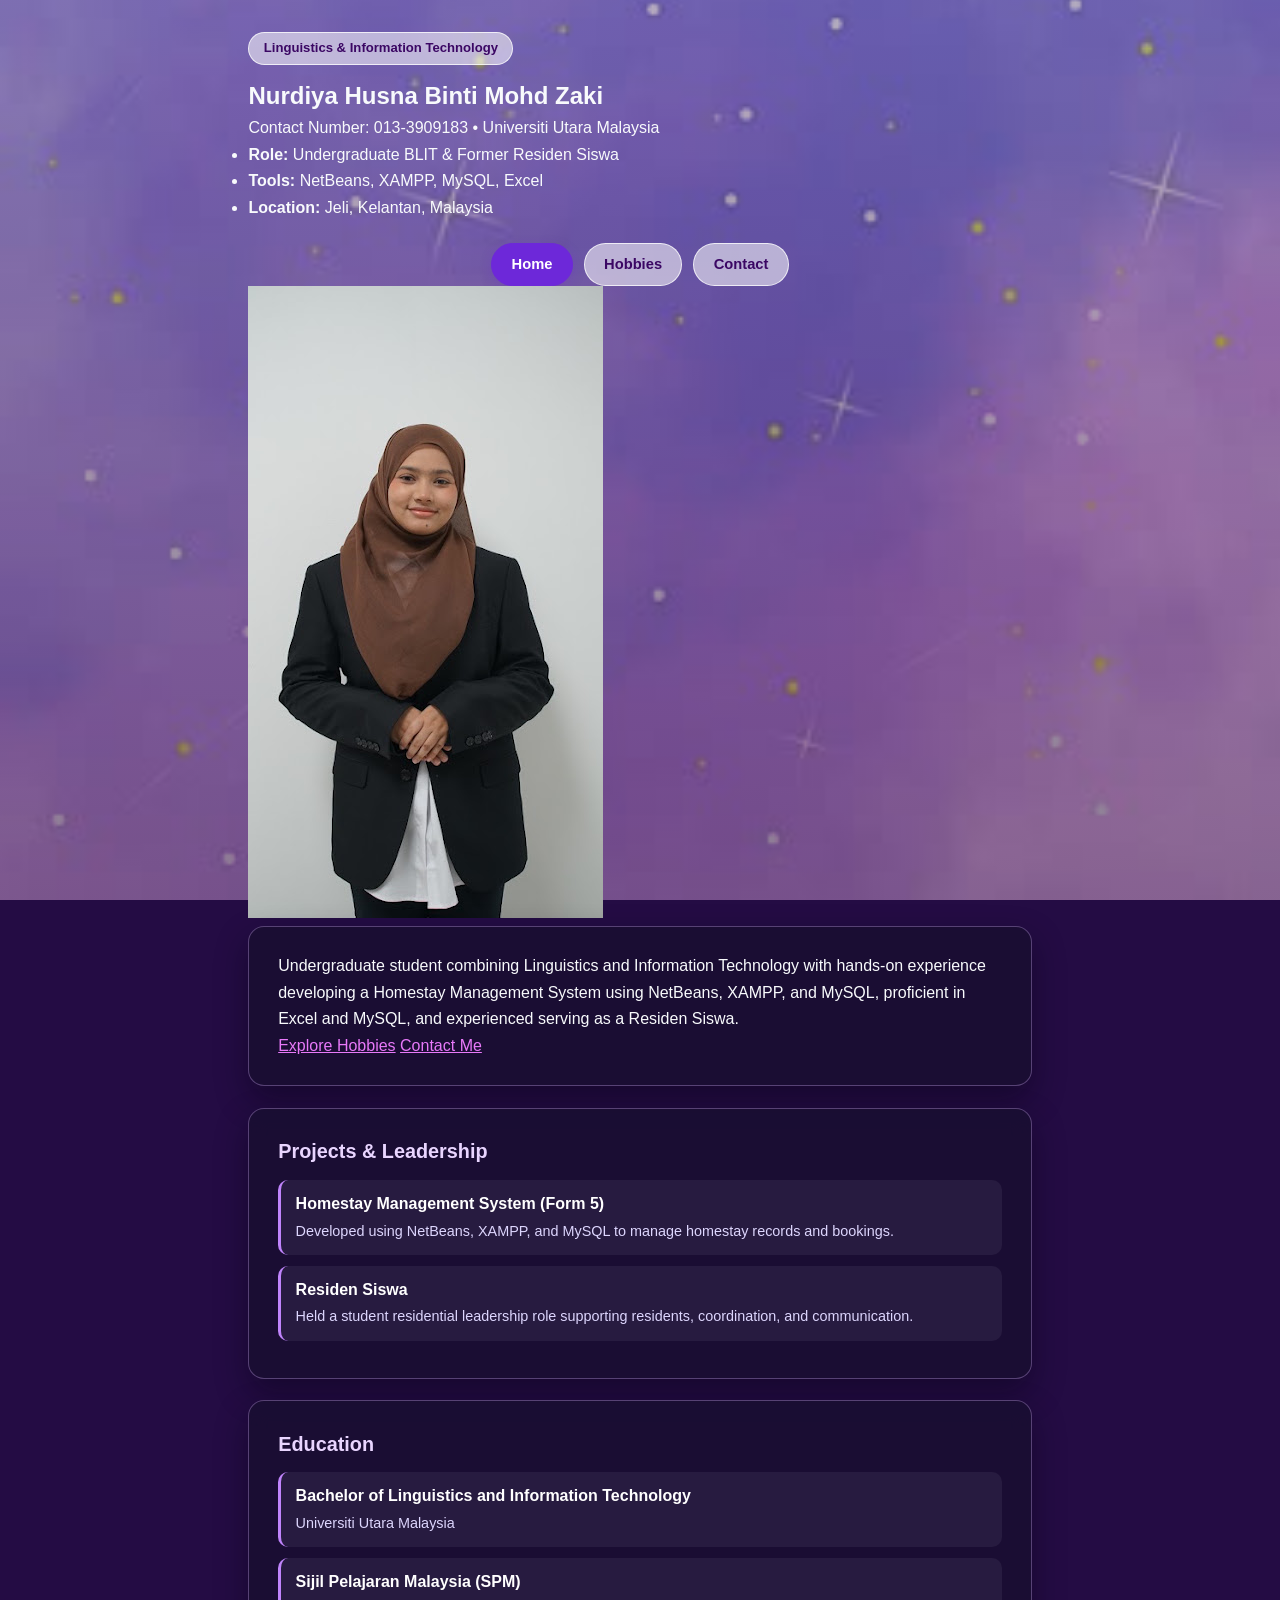
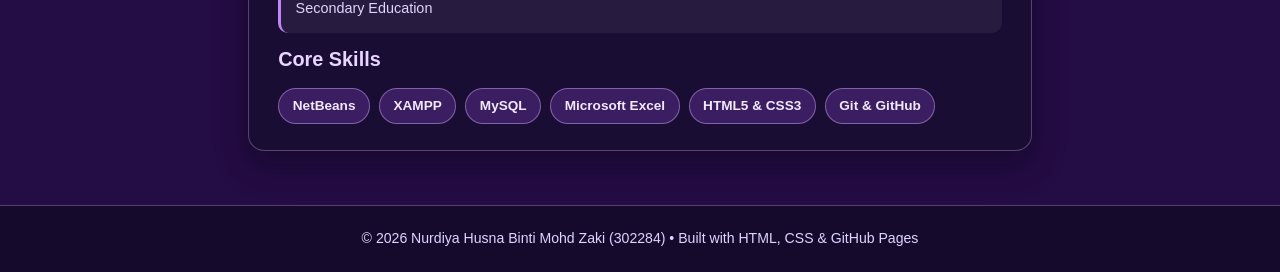
==== commit 2335ede1: "Apply split resume card layout with soft purple" ====
--- a/index.html
+++ b/index.html
@@ -7,46 +7,61 @@
     <link rel="stylesheet" href="style.css" />
 </head>
 <body>
-<header>
-    <div class="header-inner">
-        <span class="role-badge">Linguistics &amp; Information Technology</span>
-        <h1>Nurdiya Husna Binti Mohd Zaki</h1>
-        <p>Matric Number: 302284 &bull; Universiti Utara Malaysia</p>
-        <nav>
-            <a href="index.html" class="active">Home</a>
-            <a href="hobbies.html">Hobbies</a>
-            <a href="contact.html">Contact</a>
-        </nav>
-    </div>
-</header>
+<main class="page-wrap">
+    <!-- Top Split Resume Card -->
+    <section class="resume-hero">
+        <div class="hero-left">
+            <span class="role-badge">Linguistics &amp; Information Technology</span>
+            <h1>Nurdiya Husna Binti Mohd Zaki</h1>
+            <p class="subtitle">Contact Number: 013-3909183 &bull; Universiti Utara Malaysia</p>
 
-<main>
-    <section class="card hero-card">
-        <img src="images/profile.JPG" alt="Profile photo of Nurdiya Husna" class="avatar" />
-        <div class="hero-text">
-            <span class="mini-label">About Me</span>
-            <h2>Profile Summary</h2>
-            <p>
-                Undergraduate student combining Linguistics and Information Technology with hands-on
-                experience in desktop/database systems, spreadsheet organization, and student leadership.
-            </p>
+            <ul class="quick-info">
+                <li><strong>Role:</strong> Undergraduate BLIT &amp; Former Residen Siswa</li>
+                <li><strong>Tools:</strong> NetBeans, XAMPP, MySQL, Excel</li>
+                <li><strong>Location:</strong> Jeli, Kelantan, Malaysia</li>
+            </ul>
+
+            <nav class="nav-pills">
+                <a href="index.html" class="nav-btn active">Home</a>
+                <a href="hobbies.html" class="nav-btn">Hobbies</a>
+                <a href="contact.html" class="nav-btn">Contact</a>
+            </nav>
+        </div>
+
+        <div class="hero-right">
+            <img src="images/profile.JPG" alt="Nurdiya Husna Binti Mohd Zaki" class="hero-photo" />
         </div>
     </section>
 
+    <!-- Summary Card -->
+    <section class="card summary-card">
+        <p>
+            Undergraduate student combining Linguistics and Information Technology with hands-on
+            experience developing a Homestay Management System using NetBeans, XAMPP, and MySQL,
+            proficient in Excel and MySQL, and experienced serving as a Residen Siswa.
+        </p>
+        <div class="card-actions">
+            <a href="hobbies.html" class="action-btn">Explore Hobbies</a>
+            <a href="contact.html" class="action-btn secondary">Contact Me</a>
+        </div>
+    </section>
+
+    <!-- Projects & Leadership -->
     <section class="card">
         <h2>Projects &amp; Leadership</h2>
         <ul class="clean-list">
             <li>
-                <strong>Homestay Management System (Form 5 Project)</strong>
-                <span>Built using NetBeans, XAMPP, and MySQL to manage homestay records and bookings.</span>
+                <strong>Homestay Management System (Form 5)</strong>
+                <span>Developed using NetBeans, XAMPP, and MySQL to manage homestay records and bookings.</span>
             </li>
             <li>
                 <strong>Residen Siswa</strong>
-                <span>Held a student residential role involving coordination, communication, and community support.</span>
+                <span>Held a student residential leadership role supporting residents, coordination, and communication.</span>
             </li>
         </ul>
     </section>
 
+    <!-- Education & Core Skills -->
     <section class="card">
         <h2>Education</h2>
         <ul class="clean-list">
@@ -59,10 +74,8 @@
                 <span>Secondary Education</span>
             </li>
         </ul>
-    </section>
 
-    <section class="card">
-        <h2>Core Skills</h2>
+        <h2 class="mt-sub">Core Skills</h2>
         <div class="tags">
             <span class="tag">NetBeans</span>
             <span class="tag">XAMPP</span>
--- a/style.css
+++ b/style.css
@@ -32,15 +32,14 @@
     display: flex;
     flex-direction: column;
 }
-
 header {
-    background: linear-gradient(135deg, rgba(59, 7, 100, 0.78) 0%, rgba(107, 33, 168, 0.74) 60%, rgba(147, 51, 234, 0.7) 100%);
+    background: linear-gradient(135deg, rgba(167, 139, 250, 0.72) 0%, rgba(196, 181, 253, 0.68) 55%, rgba(216, 180, 254, 0.65) 100%);
     backdrop-filter: blur(8px);
-    color: #ffffff;
+    color: #2e1065;
     padding: 2.35rem 1.25rem 2.15rem;
     text-align: center;
-    border-bottom: 1px solid var(--border);
-    box-shadow: 0 8px 24px rgba(10, 3, 24, 0.35);
+    border-bottom: 1px solid rgba(255, 255, 255, 0.45);
+    box-shadow: 0 8px 24px rgba(109, 40, 217, 0.16);
 }
 
 .header-inner {
@@ -50,8 +49,9 @@
 
 .role-badge {
     display: inline-block;
-    background-color: rgba(255, 255, 255, 0.16);
-    border: 1px solid rgba(255, 255, 255, 0.35);
+    background-color: rgba(255, 255, 255, 0.55);
+    border: 1px solid rgba(255, 255, 255, 0.75);
+    color: #3b0764;
     padding: 0.28rem 0.9rem;
     border-radius: 999px;
     font-size: 0.82rem;
@@ -63,12 +63,14 @@
     font-size: 1.9rem;
     font-weight: 700;
     letter-spacing: -0.3px;
+    color: #2e1065;
 }
 
 header p {
     margin-top: 0.45rem;
     font-size: 0.96rem;
-    color: #f3e8ff;
+    color: #4c1d95;
+    font-weight: 500;
 }
 
 nav {
@@ -80,45 +82,46 @@
 }
 
 nav a {
-    color: #ffffff;
+    color: #3b0764;
     text-decoration: none;
     padding: 0.5rem 1.2rem;
     border-radius: 999px;
-    background-color: rgba(255, 255, 255, 0.16);
-    border: 1px solid rgba(255, 255, 255, 0.28);
+    background-color: rgba(255, 255, 255, 0.55);
+    border: 1px solid rgba(255, 255, 255, 0.75);
     font-size: 0.92rem;
     font-weight: 600;
     transition: background-color 0.18s ease, color 0.18s ease, transform 0.15s ease, box-shadow 0.18s ease;
 }
 
 nav a:hover {
-    background-color: rgba(255, 255, 255, 0.28);
+    background-color: rgba(255, 255, 255, 0.82);
     transform: translateY(-1px);
 }
 
+/* Bila butang ditekan berubah warna */
 nav a:active {
     background-color: #ec4899;
+    border-color: #fbcfe8;
+    color: #ffffff;
+    transform: scale(0.95);
+    box-shadow: 0 2px 10px rgba(236, 72, 153, 0.4);
+}
+
+/* Butang halaman yang sedang aktif */
+nav a.active {
+    background-color: #6d28d9;
+    border-color: #6d28d9;
+    color: #ffffff;
+    font-weight: 700;
+    box-shadow: 0 4px 12px rgba(109, 40, 217, 0.25);
+}
+
+nav a.active:active {
+    background-color: #db2777;
     border-color: #f9a8d4;
     color: #ffffff;
     transform: scale(0.95);
-    box-shadow: 0 2px 10px rgba(236, 72, 153, 0.45);
-}
-
-nav a.active {
-    background-color: #f3e8ff;
-    border-color: #ffffff;
-    color: #3b0764;
-    font-weight: 700;
-    box-shadow: 0 4px 14px rgba(0, 0, 0, 0.25);
-}
-
-nav a.active:active {
-    background-color: #facc15;
-    border-color: #fef08a;
-    color: #1e1b4b;
-    transform: scale(0.95);
-}
-
+}
 main {
     width: 100%;
     max-width: 820px;
